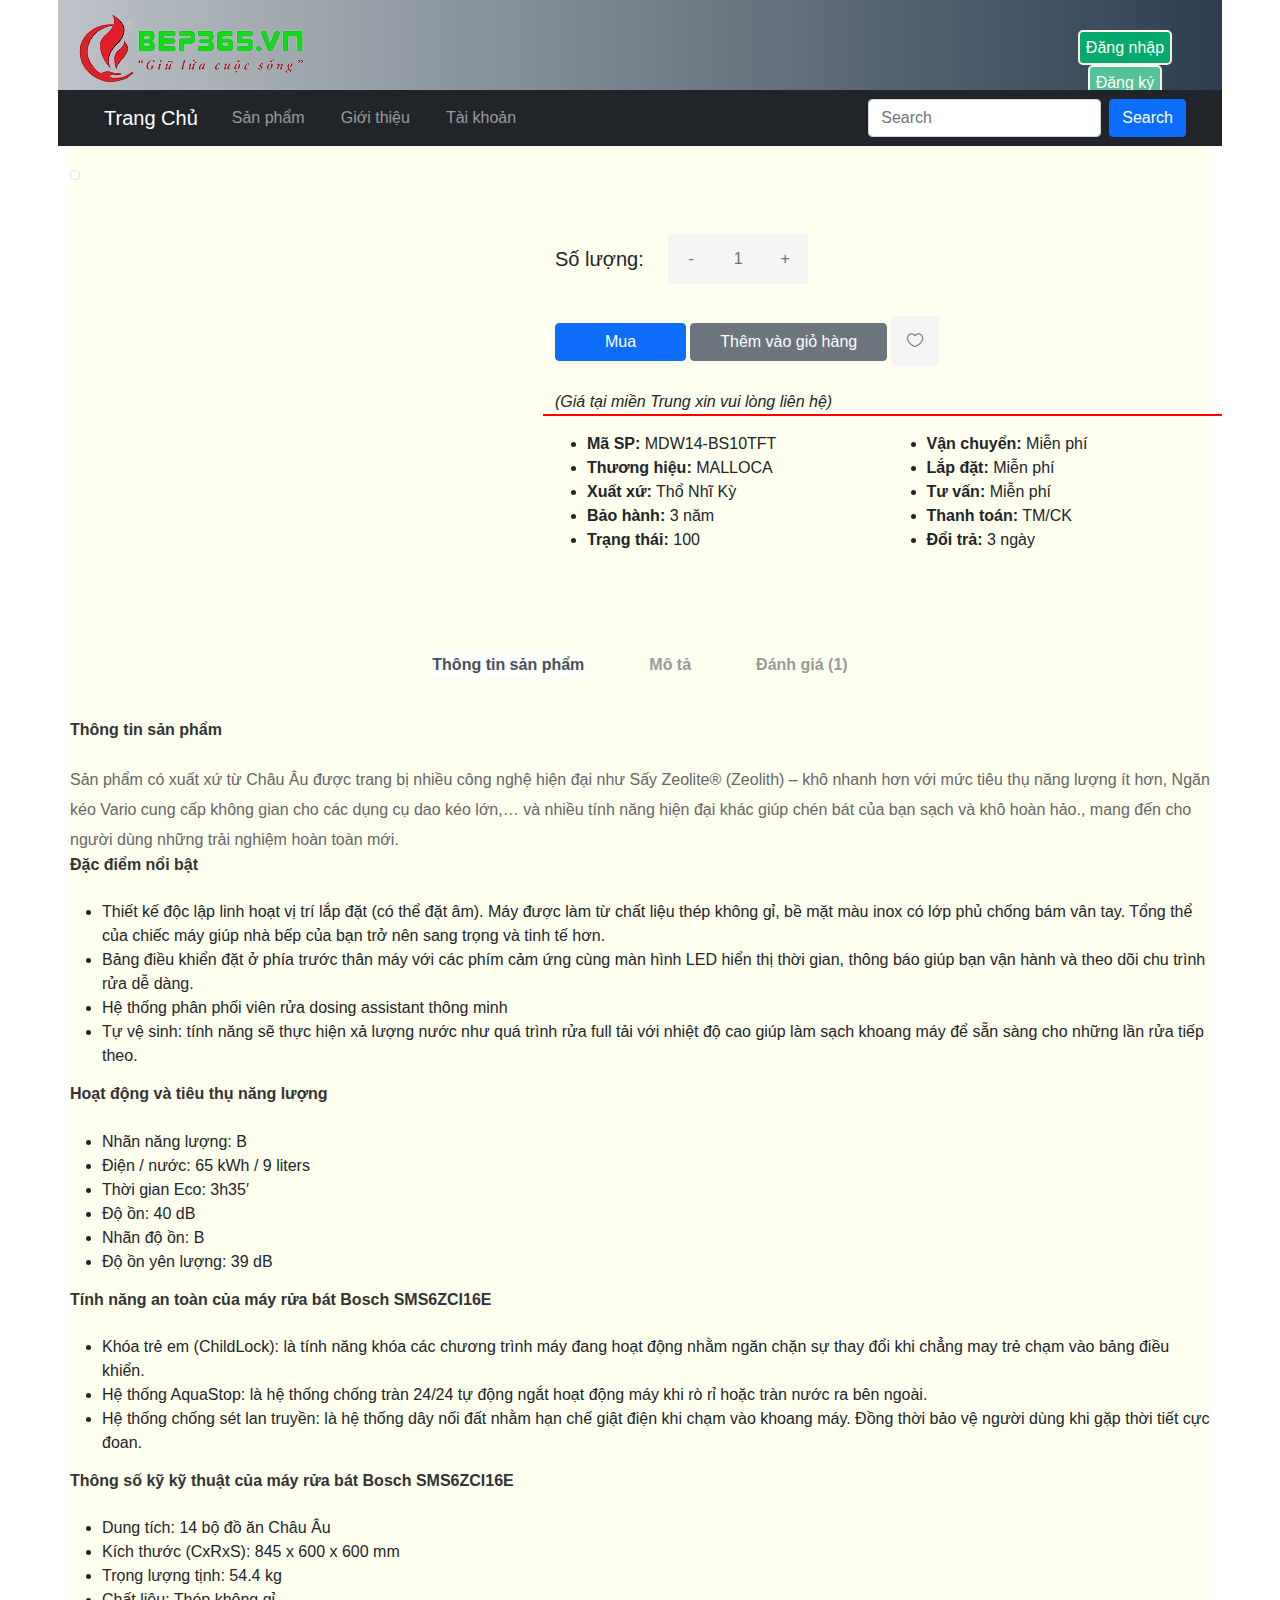
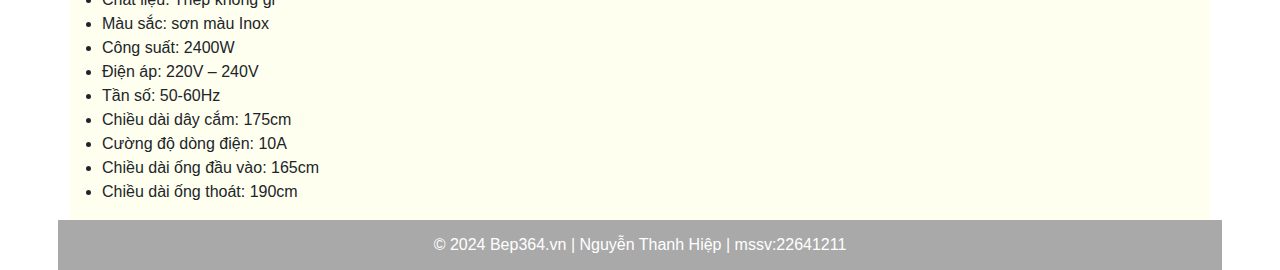
==== html/chitiet.html @ 70b757a5 "lần commit đầu" ====
<!DOCTYPE html>
<html lang="en">
<head>
    <meta charset="UTF-8">
    <meta name="viewport" content="width=device-width, initial-scale=1.0">
    <title>Chi Tiết Sản Phẩm</title>
    <link href="/bootstrap-5.0.2-dist/css/bootstrap.min.css" rel="stylesheet">
    <link rel="stylesheet" href="/css/taiKhoan.css">
    <link rel="stylesheet" href="/bootstrap/elegant-icons.css">
    <script src="/bootstrap/jquery-3.7.1.min.js"></script>
    <script src="/bootstrap/bootstrap.min copy.js"></script>
    <script src="/bootstrap-5.0.2-dist/js/bootstrap.bundle.js"></script>  
    <script src="/bootstrap/jquery.nice-select.min.js"></script>
    <link rel="stylesheet" href="/css/chitiet.css">
</head>
<body>
    <div class="container">
        <div class="row">
            <header>
                <div class="row">
                  <div class="col-10">
                    <img src="/img/Logo-removebg-preview.png" alt="">
                  </div>
                  <div class="col-2 btnLog">
                    <button class="nut1" onclick="document.getElementById('id01').style.display='block'">Đăng nhập</button>
                    <button class="nut2" onclick="document.getElementById('id02').style.display='block'" style="width:auto;">Đăng ký</button>
                    <p id="wellcome">*</p>
                  </div>
                </div>
              </header>
        </div>
        <div class="row">
            <nav class="navbar navbar-expand-sm navbar-dark bg-dark">
                <div class="container-fluid">
                  <a class="navbar-brand" href="/html/index.html">Trang Chủ</a>
                  <button class="navbar-toggler" type="button" data-bs-toggle="collapse" data-bs-target="#mynavbar">
                    <span class="navbar-toggler-icon"></span>
                  </button>
                  <div class="collapse navbar-collapse" id="mynavbar">
                    <ul class="navbar-nav me-auto">
                      <li class="nav-item">
                        <a class="nav-link" href="/html/sanpham.html">Sản phẩm</a>
                      </li>
                      <li class="nav-item">
                        <a class="nav-link" href="/html/gioithieu.html">Giới thiệu</a>
                      </li>
                      <li class="nav-item">
                        <a class="nav-link" href="/html/taiKhoan.html">Tài khoản</a>
                      </li>
                    </ul>
                    <form class="d-flex">
                      <input class="form-control me-2" type="text" placeholder="Search">
                      <button class="btn btn-primary" type="button">Search</button>
                    </form>
                  </div>
                </div>
              </nav>
        </div>
        <div class="row">
            <div class="col-5">
                <div id="productDetails">
                    <!-- Hiển thị thông tin sản phẩm từ Local Storage -->
                    <img src="" alt="" id="productImg" width="100%" height="auto" class="img-thumbnail mt-4">
                </div>
            </div>
            <div class="col-7">
                <div id="productDetails">
                    <!-- Hiển thị thông tin sản phẩm từ Local Storage -->
                    <br>
                    <h1 id="productName"></h1>
                    <br>
                    <h2 id="productPrice" class="gia"></h2>
                    <br>
                    <div class="row">
                        <div class="col-2">
                            <h5 style="line-height: 50px;">Số lượng:</h5>
                        </div>
                        <div class="col">
                            <div class="product__details__quantity">
                                <div class="quantity">
                                    <div class="pro-qty">
                                        <input type="text" value="1">
                                    </div>
                                </div>
                            </div>
                        </div>
                    </div>
                    <div class="row">
                        <div class="col-12">
                            <br>
                            <button type="button" class="btn btn-primary" style="width: 20%; height: auto;" >Mua</button>
                            <button type="button" class="btn btn-secondary" style="width: 30%; height: auto;">Thêm vào giỏ hàng</button>
                            <a href="#" class="heart-icon"><span class="icon_heart_alt"></span></a>
                        </div>
                    </div>
                </div>
                <div class="row mt-4">
                    <div class="brandnote" bis_skin_checked="1"><i>(Giá tại miền Trung xin vui lòng liên hệ)</i></div>
                    <div class="col mt-3">
                        <ul>
                            <li><strong>Mã SP:</strong> MDW14-BS10TFT</li>
                            <li><strong>Thương hiệu:</strong> MALLOCA</li>
                            <li><strong>Xuất xứ:</strong> Thổ Nhĩ Kỳ</li>
                            <li><strong>Bảo hành:</strong> 3 năm</li>
                            <li><strong>Trạng thái:</strong> 100</li>
                        </ul>
                    </div>
                    <div class="col mt-3">
                        <ul>
                            <li><strong>Vận chuyển:</strong> Miễn phí</li>
                            <li><strong>Lắp đặt:</strong> Miễn phí</li>
                            <li><strong>Tư vấn:</strong> Miễn phí</li>
                            <li><strong>Thanh toán:</strong> TM/CK</li>
                            <li><strong>Đổi trả:</strong> 3 ngày</li>
                        </ul>
                    </div>
                </div>
            </div>
        </div>
        <div class="row">
            <div class="col-lg-12">
                <div class="product__details__tab">
                    <ul class="nav nav-tabs" role="tablist">
                        <li class="nav-item">
                            <a class="nav-link active" data-toggle="tab" href="#tabs-1" role="tab"
                                aria-selected="true">Thông tin sản phẩm</a>
                        </li>
                        <li class="nav-item">
                            <a class="nav-link" data-toggle="tab" href="#tabs-2" role="tab"
                                aria-selected="false">Mô tả</a>
                        </li>
                        <li class="nav-item">
                            <a class="nav-link" data-toggle="tab" href="#tabs-3" role="tab"
                                aria-selected="false">Đánh giá <span>(1)</span></a>
                        </li>
                    </ul>
                    <div class="tab-content">
                        <div class="tab-pane active" id="tabs-1" role="tabpanel">
                            <div class="product__details__tab__desc">
                                <h6>Thông tin sản phẩm</h6>
                                <p> Sản phẩm có xuất xứ từ Châu Âu được trang bị nhiều công nghệ hiện đại như Sấy Zeolite® (Zeolith) 
                                    – khô nhanh hơn với mức tiêu thụ năng lượng ít hơn, Ngăn kéo Vario cung cấp không gian 
                                    cho các dụng cụ dao kéo lớn,… và nhiều tính năng hiện đại khác giúp chén bát của bạn sạch 
                                    và khô hoàn hảo., 
                                    mang đến cho người dùng những trải nghiệm hoàn toàn mới.
                                </p>
                                <h6>Đặc điểm nổi bật</h6>
                                <ul>
                                    <li>Thiết kế độc lập linh hoạt vị trí lắp đặt (có thể đặt âm). Máy được làm từ chất liệu thép không gỉ, bề mặt màu inox có lớp phủ chống bám vân tay. Tổng thể của chiếc máy giúp nhà bếp của bạn trở nên sang trọng và tinh tế hơn.</li>
                                    <li>Bảng điều khiển đặt ở phía trước thân máy với các phím cảm ứng cùng màn hình LED hiển thị thời gian, thông báo giúp bạn vận hành và theo dõi chu trình rửa dễ dàng.</li>
                                    <li>Hệ thống phân phối viên rửa dosing assistant thông minh</li>
                                    <li>Tự vệ sinh: tính năng sẽ thực hiện xả lượng nước như quá trình rửa full tải với nhiệt độ cao giúp làm sạch khoang máy để sẵn sàng cho những lần rửa tiếp theo.</li>
                                </ul>
                                <h6>Hoạt động và tiêu thụ năng lượng</h6>
                                <ul>
                                    <li>Nhãn năng lượng: B</li>
                                    <li>Điện / nước: 65 kWh / 9 liters</li>
                                    <li>Thời gian Eco: 3h35′</li>
                                    <li>Độ ồn: 40 dB</li>
                                    <li>Nhãn độ ồn: B</li>
                                    <li>Độ ồn yên lượng: 39 dB</li>
                                </ul>
                                <h6>Tính năng an toàn của máy rửa bát Bosch SMS6ZCI16E</h6>
                                <ul>
                                    <li>Khóa trẻ em (ChildLock): là tính năng khóa các chương trình máy đang hoạt động nhằm ngăn chặn sự thay đổi khi chẳng may trẻ chạm vào bảng điều khiển.</li>
                                    <li>Hệ thống AquaStop: là hệ thống chống tràn 24/24 tự động ngắt hoạt động máy khi rò rỉ hoặc tràn nước ra bên ngoài.</li>
                                    <li>Hệ thống chống sét lan truyền: là hệ thống dây nối đất nhằm hạn chế giật điện khi chạm vào khoang máy. Đồng thời bảo vệ người dùng khi gặp thời tiết cực đoan.</li>
                                </ul>
                                <h6>Thông số kỹ kỹ thuật của máy rửa bát Bosch SMS6ZCI16E</h6>
                                <ul>
                                    <li>Dung tích: 14 bộ đồ ăn Châu Âu</li>
                                    <li>Kích thước (CxRxS): 845 x 600 x 600 mm</li>
                                    <li>Trọng lượng tịnh: 54.4 kg</li>
                                    <li>Chất liệu: Thép không gỉ</li>
                                    <li>Màu sắc: sơn màu Inox</li>
                                    <li>Công suất: 2400W</li>
                                    <li>Điện áp: 220V – 240V</li>
                                    <li>Tần số: 50-60Hz</li>
                                    <li>Chiều dài dây cắm: 175cm</li>
                                    <li>Cường độ dòng điện: 10A</li>
                                    <li>Chiều dài ống đầu vào: 165cm</li>
                                    <li>Chiều dài ống thoát: 190cm</li>
                                </ul>
                            </div>
                        </div>
                        <div class="tab-pane" id="tabs-2" role="tabpanel">
                            <div class="product__details__tab__desc">
                                <h6>Mô tả</h6>
                                <h6>Hoạt động và tiêu thụ năng lượng</h6>
                                <ul>
                                    <li>Nhãn năng lượng: B</li>
                                    <li>Điện / nước: 65 kWh / 9 liters</li>
                                    <li>Thời gian Eco: 3h35′</li>
                                    <li>Độ ồn: 40 dB</li>
                                    <li>Nhãn độ ồn: B</li>
                                    <li>Độ ồn yên lượng: 39 dB</li>
                                </ul>
                                <h6>Tính năng an toàn của máy rửa bát Bosch SMS6ZCI16E</h6>
                                <ul>
                                    <li>Khóa trẻ em (ChildLock): là tính năng khóa các chương trình máy đang hoạt động nhằm ngăn chặn sự thay đổi khi chẳng may trẻ chạm vào bảng điều khiển.</li>
                                    <li>Hệ thống AquaStop: là hệ thống chống tràn 24/24 tự động ngắt hoạt động máy khi rò rỉ hoặc tràn nước ra bên ngoài.</li>
                                    <li>Hệ thống chống sét lan truyền: là hệ thống dây nối đất nhằm hạn chế giật điện khi chạm vào khoang máy. Đồng thời bảo vệ người dùng khi gặp thời tiết cực đoan.</li>
                                </ul>
                                <h6>Thông số kỹ kỹ thuật của máy rửa bát Bosch SMS6ZCI16E</h6>
                                <ul>
                                    <li>Dung tích: 14 bộ đồ ăn Châu Âu</li>
                                    <li>Kích thước (CxRxS): 845 x 600 x 600 mm</li>
                                    <li>Trọng lượng tịnh: 54.4 kg</li>
                                    <li>Chất liệu: Thép không gỉ</li>
                                    <li>Màu sắc: sơn màu Inox</li>
                                    <li>Công suất: 2400W</li>
                                    <li>Điện áp: 220V – 240V</li>
                                    <li>Tần số: 50-60Hz</li>
                                    <li>Chiều dài dây cắm: 175cm</li>
                                    <li>Cường độ dòng điện: 10A</li>
                                    <li>Chiều dài ống đầu vào: 165cm</li>
                                    <li>Chiều dài ống thoát: 190cm</li>
                                </ul>
                            </div>
                        </div>
                        <div class="tab-pane" id="tabs-3" role="tabpanel">
                            <div class="product__details__tab__desc" style="text-indent: 50px; width: 80%; margin: auto;">
                                <h6>Đánh giá</h6>
                                <p>
                                    Là đơn vị tiên phong trong lĩnh vực thiết bị nhà bếp, phòng tắm, nội thất, Bếp 365 luôn nỗ lực "giữ lửa cuộc sống", đưa những sản phẩm chất lượng cao đến với gia đình Việt.
                                </p>
                                <p>
                                    Bếp 365 thường xuyên lựa chọn, cập nhật, mang những tiện ích và công nghệ mới nhất, từ những thương hiệu chất lượng hàng đầu thế giới đến với khách hàng tại Việt Nam.
                                </p>
                                <p>
                                    Trải qua hơn 10 năm phấn đấu, Bếp 365 trân trọng cảm ơn quý khách hàng đã tin tưởng bình chọn là một trong những nhà bán lẻ hàng đầu, có dịch vụ chăm sóc khách hàng tốt nhất.
                                </p>
                            </div>
                        </div>
                    </div>
                </div>
            </div>
        </div>
        <div class="row">
            <div class="col-12 footer">
                <p>&copy; 2024 Bep364.vn |  Nguyễn Thanh Hiệp | mssv:22641211</p>
            </div>
        </div>
        </div>
        <div id="id01" class="modal1">
  
            <form class="modal-content animate" id="loginForm">
              <div class="imgcontainer">
                <span onclick="document.getElementById('id01').style.display='none'" class="close" title="Close Modal">&times;</span>
                <img src="/img/avatar.png" alt="Avatar" class="avatar">
              </div>
          
              <div class="container" id="moda-container">
                <label for="uname"><b>Tài khoản</b></label>
                <input type="text" placeholder="Nhập tài khoản" name="uname" required class="input">
          
                <label for="psw"><b>Mật khẩu</b></label>
                <input type="password" placeholder="Nhập mật khẩu" name="psw" required class="input">
                  
                <button class="nut" type="submit">Đăng nhập</button>
                <label>
                  <input type="checkbox" checked="checked" name="remember"> Nhớ mật khẩu
                </label>
              </div>
          
              <div class="container" style="background-color:#f1f1f1" id="moda-container">
                <button type="button" onclick="document.getElementById('id01').style.display='none'" class="cancelbtn">Thoát</button>
                <span class="psw">Quên <a href="#">Mật khẩu?</a></span>
              </div>
            </form>
          </div>
          
  
          <div id="id02" class="modal1">
            <form class="modal-content animate"id="registerForm">
              <div class="container" id="moda-container">
                <span onclick="document.getElementById('id02').style.display='none'" class="close1" title="Close Modal">&times;</span>
                <h1>Đăng ký</h1>
                <p>Vui lòng lòng điền đầy đủ thông tin để tạo tài khoản</p>
                <hr>
                <label for="usernameDK"><b>Tên tài khoản</b></label>
                <input class="input" type="text" placeholder="Nhập tên tài khoản" name="usernameDK" required>
          
                <label for="pswDK"><b>Mật khẩu</b></label>
                <input class="input" type="password" placeholder="Enter Password" name="pswDK" required>
          
                <label for="psw-repeat"><b>Nhập lại mật khẩu</b></label>
                <input class="input" type="password" placeholder="Repeat Password" name="psw-repeat" required>
                
                <label>
                  <input type="checkbox" checked="checked" name="remember" style="margin-bottom:15px"> Nhớ mật khẩu
                </label>
          
                <p>By creating an account you agree to our <a href="#" style="color:dodgerblue">Terms & Privacy</a>.</p>
          
                <div class="clearfix">
                  <button class="cancelbtn1" type="button" onclick="document.getElementById('id02').style.display='none'" class="cancelbtn">Hủy</button>
                  <button class="signupbtn" type="submit" class="signupbtn">Đăng ký</button>
                </div>
              </div>
            </form>
          </div>
            <!-- Cập nhật phần script của bạn -->
        <script src="/js/taiKhoanHome.js"></script>
    </div>
    <script src="/js/chitiet.js"></script>
    <script>
        // Lấy thông tin sản phẩm từ Local Storage
        const img = localStorage.getItem("productImg");
        const name = localStorage.getItem("productName");
        const gia = localStorage.getItem("productPrice");
        const detailsLink = localStorage.getItem("detailsLink");

        // Hiển thị thông tin sản phẩm
        document.getElementById("productImg").src = img;
        document.getElementById("productName").textContent = name;
        document.getElementById("productPrice").textContent = gia;
    </script>
</body>
</html>
---- css/taiKhoan.css ----
body {
    font-family: Arial, sans-serif;
    margin: 0;
    padding: 0;
  }
  
  .container{
    background-color: rgb(255, 255, 255);
  }
  
  header {
    background: linear-gradient(to right, #bdc3c7, #2c3e50); /* Gradient màu xám từ trái sang phải */
    color: #fff;
    padding: 10px 0;
    text-align: center;
    position: relative;
    height: 90px;
  }
  header img{
    position: absolute;
    left: 10px;
    top: 5px;
  }
  nav {
    background-color: #444;
    padding: 10px 0;
    text-align: center;
  }
  nav a {
    color: #fff;
    text-decoration: none;
    margin: 0 10px;
  }
  section {
    padding: 20px;
  }
  .footer {
    background-color: darkgray;
    color: #fff;
    text-align: center;
    padding: 10px 0;
    bottom: 0;
    width: 100%;
  }

 p{
    line-height: 30px;
    margin-bottom: 0%;
 }

 .input{
    width: 100%;
    padding: 12px 20px;
    margin: 8px 0;
    display: inline-block;
    border: 1px solid #ccc;
    box-sizing: border-box;
  }
  
  /* Set a style for all buttons */
  .nut {
    background-color: #04AA6D;
    color: white;
    padding: 14px 20px;
    margin: 8px 0;
    border: none;
    cursor: pointer;
    width: 100%;
  }

  .nut1 {
    height: 35px;
    background-color: #04AA6D;
    color: white;
    border: none;
    cursor: pointer;
    border-radius: 5px;
    border: 2px solid seashell;
  }
  .nut2 {
    height: 35px;
    background-color: #53c199;
    color: white;
    border: none;
    cursor: pointer;
    border-radius: 5px;
    border: 2px solid seashell;
  }

  .container{
    background-color: ivory;
    padding: 0px;
  }
  .btnLog{
    margin-top: 20px;
  }
  #wellcome{
    display: none; 
    line-height: 30px;
    text-align: right;
    font-size: 20px;
    color: wheat;
  }
  #moda-container{
    padding: 16px;
  }

  button:hover {
    opacity: 0.8;
  }
  .clearfix::after {
    content: "";
    clear: both;
    display: table;
  }

  /* Extra styles for the cancel button */
  .cancelbtn {
    width: auto;
    padding: 10px 18px;
    background-color: #f44336;
  }

  .cancelbtn1, .signupbtn{
    float: left;
    width: 50%;
  }

  .cancelbtn1{
    padding: 14px 20px;
    background-color: #f44336;
  }

  .signupbtn{
    padding: 14px 20px;
    background-color: #04AA6D;
  }
  
  /* Center the image and position the close button */
  .imgcontainer {
    text-align: center;
    margin: 24px 0 12px 0;
    position: relative;
  }
  
  img.avatar {
    width: 10%;
    border-radius: 50%;
  }
  
  span.psw {
    float: right;
    padding-top: 16px;
  }
  
  /* The Modal (background) */
  .modal1 {
    display: none; /* Hidden by default */
    position: fixed; /* Stay in place */
    z-index: 1; /* Sit on top */
    left: 0;
    top: 0;
    width: 100%; /* Full width */
    height: 100%; /* Full height */
    overflow: auto; /* Enable scroll if needed */
    background-color: rgb(0,0,0); /* Fallback color */
    background-color: rgba(0,0,0,0.4); /* Black w/ opacity */
    padding-top: 60px;
  }
  
  /* Modal Content/Box */
  .modal-content {
    background-color: #fefefe;
    margin: 5% auto 15% auto; /* 5% from the top, 15% from the bottom and centered */
    border: 1px solid #888;
    width: 80%; /* Could be more or less, depending on screen size */
  }
  
  /* The Close Button (x) */
  .close {
    position: absolute;
    right: 25px;
    top: 0;
    color: #000;
    font-size: 35px;
    font-weight: bold;
  }
  
  .close:hover,
  .close:focus {
    color: red;
    cursor: pointer;
  }
  
/* The Close Button (x) */
.close1 {
  position: absolute;
  right: 35px;
  top: 15px;
  font-size: 40px;
  font-weight: bold;
  color: #2a0b27;
}

.close1:hover,
.close1:focus {
  color: #f44336;
  cursor: pointer;
}

  /* Add Zoom Animation */
  .animate {
    -webkit-animation: animatezoom 0.6s;
    animation: animatezoom 0.6s
  }

  @-webkit-keyframes animatezoom {
    from {-webkit-transform: scale(0)} 
    to {-webkit-transform: scale(1)}
  }
    
  @keyframes animatezoom {
    from {transform: scale(0)} 
    to {transform: scale(1)}
  }
  
  /* Change styles for span and cancel button on extra small screens */
  @media screen and (max-width: 300px) {
    span.psw {
       display: block;
       float: none;
    }
    .cancelbtn {
       width: 100%;
    }
  }
---- bootstrap/elegant-icons.css ----
@font-face {
	font-family: 'ElegantIcons';
	src:url('../fonts/ElegantIcons.eot');
	src:url('../fonts/ElegantIcons.eot?#iefix') format('embedded-opentype'),
		url('../fonts/ElegantIcons.woff') format('woff'),
		url('../fonts/ElegantIcons.ttf') format('truetype'),
		url('../fonts/ElegantIcons.svg#ElegantIcons') format('svg');
	font-weight: normal;
	font-style: normal;
}

/* Use the following CSS code if you want to use data attributes for inserting your icons */
[data-icon]:before {
	font-family: 'ElegantIcons';
	content: attr(data-icon);
	speak: none;
	font-weight: normal;
	font-variant: normal;
	text-transform: none;
	line-height: 1;
	-webkit-font-smoothing: antialiased;
	-moz-osx-font-smoothing: grayscale;
}

/* Use the following CSS code if you want to have a class per icon */
/*
Instead of a list of all class selectors,
you can use the generic selector below, but it's slower:
[class*="your-class-prefix"] {
*/
.arrow_up, .arrow_down, .arrow_left, .arrow_right, .arrow_left-up, .arrow_right-up, .arrow_right-down, .arrow_left-down, .arrow-up-down, .arrow_up-down_alt, .arrow_left-right_alt, .arrow_left-right, .arrow_expand_alt2, .arrow_expand_alt, .arrow_condense, .arrow_expand, .arrow_move, .arrow_carrot-up, .arrow_carrot-down, .arrow_carrot-left, .arrow_carrot-right, .arrow_carrot-2up, .arrow_carrot-2down, .arrow_carrot-2left, .arrow_carrot-2right, .arrow_carrot-up_alt2, .arrow_carrot-down_alt2, .arrow_carrot-left_alt2, .arrow_carrot-right_alt2, .arrow_carrot-2up_alt2, .arrow_carrot-2down_alt2, .arrow_carrot-2left_alt2, .arrow_carrot-2right_alt2, .arrow_triangle-up, .arrow_triangle-down, .arrow_triangle-left, .arrow_triangle-right, .arrow_triangle-up_alt2, .arrow_triangle-down_alt2, .arrow_triangle-left_alt2, .arrow_triangle-right_alt2, .arrow_back, .icon_minus-06, .icon_plus, .icon_close, .icon_check, .icon_minus_alt2, .icon_plus_alt2, .icon_close_alt2, .icon_check_alt2, .icon_zoom-out_alt, .icon_zoom-in_alt, .icon_search, .icon_box-empty, .icon_box-selected, .icon_minus-box, .icon_plus-box, .icon_box-checked, .icon_circle-empty, .icon_circle-slelected, .icon_stop_alt2, .icon_stop, .icon_pause_alt2, .icon_pause, .icon_menu, .icon_menu-square_alt2, .icon_menu-circle_alt2, .icon_ul, .icon_ol, .icon_adjust-horiz, .icon_adjust-vert, .icon_document_alt, .icon_documents_alt, .icon_pencil, .icon_pencil-edit_alt, .icon_pencil-edit, .icon_folder-alt, .icon_folder-open_alt, .icon_folder-add_alt, .icon_info_alt, .icon_error-oct_alt, .icon_error-circle_alt, .icon_error-triangle_alt, .icon_question_alt2, .icon_question, .icon_comment_alt, .icon_chat_alt, .icon_vol-mute_alt, .icon_volume-low_alt, .icon_volume-high_alt, .icon_quotations, .icon_quotations_alt2, .icon_clock_alt, .icon_lock_alt, .icon_lock-open_alt, .icon_key_alt, .icon_cloud_alt, .icon_cloud-upload_alt, .icon_cloud-download_alt, .icon_image, .icon_images, .icon_lightbulb_alt, .icon_gift_alt, .icon_house_alt, .icon_genius, .icon_mobile, .icon_tablet, .icon_laptop, .icon_desktop, .icon_camera_alt, .icon_mail_alt, .icon_cone_alt, .icon_ribbon_alt, .icon_bag_alt, .icon_creditcard, .icon_cart_alt, .icon_paperclip, .icon_tag_alt, .icon_tags_alt, .icon_trash_alt, .icon_cursor_alt, .icon_mic_alt, .icon_compass_alt, .icon_pin_alt, .icon_pushpin_alt, .icon_map_alt, .icon_drawer_alt, .icon_toolbox_alt, .icon_book_alt, .icon_calendar, .icon_film, .icon_table, .icon_contacts_alt, .icon_headphones, .icon_lifesaver, .icon_piechart, .icon_refresh, .icon_link_alt, .icon_link, .icon_loading, .icon_blocked, .icon_archive_alt, .icon_heart_alt, .icon_star_alt, .icon_star-half_alt, .icon_star, .icon_star-half, .icon_tools, .icon_tool, .icon_cog, .icon_cogs, .arrow_up_alt, .arrow_down_alt, .arrow_left_alt, .arrow_right_alt, .arrow_left-up_alt, .arrow_right-up_alt, .arrow_right-down_alt, .arrow_left-down_alt, .arrow_condense_alt, .arrow_expand_alt3, .arrow_carrot_up_alt, .arrow_carrot-down_alt, .arrow_carrot-left_alt, .arrow_carrot-right_alt, .arrow_carrot-2up_alt, .arrow_carrot-2dwnn_alt, .arrow_carrot-2left_alt, .arrow_carrot-2right_alt, .arrow_triangle-up_alt, .arrow_triangle-down_alt, .arrow_triangle-left_alt, .arrow_triangle-right_alt, .icon_minus_alt, .icon_plus_alt, .icon_close_alt, .icon_check_alt, .icon_zoom-out, .icon_zoom-in, .icon_stop_alt, .icon_menu-square_alt, .icon_menu-circle_alt, .icon_document, .icon_documents, .icon_pencil_alt, .icon_folder, .icon_folder-open, .icon_folder-add, .icon_folder_upload, .icon_folder_download, .icon_info, .icon_error-circle, .icon_error-oct, .icon_error-triangle, .icon_question_alt, .icon_comment, .icon_chat, .icon_vol-mute, .icon_volume-low, .icon_volume-high, .icon_quotations_alt, .icon_clock, .icon_lock, .icon_lock-open, .icon_key, .icon_cloud, .icon_cloud-upload, .icon_cloud-download, .icon_lightbulb, .icon_gift, .icon_house, .icon_camera, .icon_mail, .icon_cone, .icon_ribbon, .icon_bag, .icon_cart, .icon_tag, .icon_tags, .icon_trash, .icon_cursor, .icon_mic, .icon_compass, .icon_pin, .icon_pushpin, .icon_map, .icon_drawer, .icon_toolbox, .icon_book, .icon_contacts, .icon_archive, .icon_heart, .icon_profile, .icon_group, .icon_grid-2x2, .icon_grid-3x3, .icon_music, .icon_pause_alt, .icon_phone, .icon_upload, .icon_download, .social_facebook, .social_twitter, .social_pinterest, .social_googleplus, .social_tumblr, .social_tumbleupon, .social_wordpress, .social_instagram, .social_dribbble, .social_vimeo, .social_linkedin, .social_rss, .social_deviantart, .social_share, .social_myspace, .social_skype, .social_youtube, .social_picassa, .social_googledrive, .social_flickr, .social_blogger, .social_spotify, .social_delicious, .social_facebook_circle, .social_twitter_circle, .social_pinterest_circle, .social_googleplus_circle, .social_tumblr_circle, .social_stumbleupon_circle, .social_wordpress_circle, .social_instagram_circle, .social_dribbble_circle, .social_vimeo_circle, .social_linkedin_circle, .social_rss_circle, .social_deviantart_circle, .social_share_circle, .social_myspace_circle, .social_skype_circle, .social_youtube_circle, .social_picassa_circle, .social_googledrive_alt2, .social_flickr_circle, .social_blogger_circle, .social_spotify_circle, .social_delicious_circle, .social_facebook_square, .social_twitter_square, .social_pinterest_square, .social_googleplus_square, .social_tumblr_square, .social_stumbleupon_square, .social_wordpress_square, .social_instagram_square, .social_dribbble_square, .social_vimeo_square, .social_linkedin_square, .social_rss_square, .social_deviantart_square, .social_share_square, .social_myspace_square, .social_skype_square, .social_youtube_square, .social_picassa_square, .social_googledrive_square, .social_flickr_square, .social_blogger_square, .social_spotify_square, .social_delicious_square, .icon_printer, .icon_calulator, .icon_building, .icon_floppy, .icon_drive, .icon_search-2, .icon_id, .icon_id-2, .icon_puzzle, .icon_like, .icon_dislike, .icon_mug, .icon_currency, .icon_wallet, .icon_pens, .icon_easel, .icon_flowchart, .icon_datareport, .icon_briefcase, .icon_shield, .icon_percent, .icon_globe, .icon_globe-2, .icon_target, .icon_hourglass, .icon_balance, .icon_rook, .icon_printer-alt, .icon_calculator_alt, .icon_building_alt, .icon_floppy_alt, .icon_drive_alt, .icon_search_alt, .icon_id_alt, .icon_id-2_alt, .icon_puzzle_alt, .icon_like_alt, .icon_dislike_alt, .icon_mug_alt, .icon_currency_alt, .icon_wallet_alt, .icon_pens_alt, .icon_easel_alt, .icon_flowchart_alt, .icon_datareport_alt, .icon_briefcase_alt, .icon_shield_alt, .icon_percent_alt, .icon_globe_alt, .icon_clipboard {
	font-family: 'ElegantIcons';
	speak: none;
	font-style: normal;
	font-weight: normal;
	font-variant: normal;
	text-transform: none;
	line-height: 1;
	-webkit-font-smoothing: antialiased;
}
.arrow_up:before {
	content: "\21";
}
.arrow_down:before {
	content: "\22";
}
.arrow_left:before {
	content: "\23";
}
.arrow_right:before {
	content: "\24";
}
.arrow_left-up:before {
	content: "\25";
}
.arrow_right-up:before {
	content: "\26";
}
.arrow_right-down:before {
	content: "\27";
}
.arrow_left-down:before {
	content: "\28";
}
.arrow-up-down:before {
	content: "\29";
}
.arrow_up-down_alt:before {
	content: "\2a";
}
.arrow_left-right_alt:before {
	content: "\2b";
}
.arrow_left-right:before {
	content: "\2c";
}
.arrow_expand_alt2:before {
	content: "\2d";
}
.arrow_expand_alt:before {
	content: "\2e";
}
.arrow_condense:before {
	content: "\2f";
}
.arrow_expand:before {
	content: "\30";
}
.arrow_move:before {
	content: "\31";
}
.arrow_carrot-up:before {
	content: "\32";
}
.arrow_carrot-down:before {
	content: "\33";
}
.arrow_carrot-left:before {
	content: "\34";
}
.arrow_carrot-right:before {
	content: "\35";
}
.arrow_carrot-2up:before {
	content: "\36";
}
.arrow_carrot-2down:before {
	content: "\37";
}
.arrow_carrot-2left:before {
	content: "\38";
}
.arrow_carrot-2right:before {
	content: "\39";
}
.arrow_carrot-up_alt2:before {
	content: "\3a";
}
.arrow_carrot-down_alt2:before {
	content: "\3b";
}
.arrow_carrot-left_alt2:before {
	content: "\3c";
}
.arrow_carrot-right_alt2:before {
	content: "\3d";
}
.arrow_carrot-2up_alt2:before {
	content: "\3e";
}
.arrow_carrot-2down_alt2:before {
	content: "\3f";
}
.arrow_carrot-2left_alt2:before {
	content: "\40";
}
.arrow_carrot-2right_alt2:before {
	content: "\41";
}
.arrow_triangle-up:before {
	content: "\42";
}
.arrow_triangle-down:before {
	content: "\43";
}
.arrow_triangle-left:before {
	content: "\44";
}
.arrow_triangle-right:before {
	content: "\45";
}
.arrow_triangle-up_alt2:before {
	content: "\46";
}
.arrow_triangle-down_alt2:before {
	content: "\47";
}
.arrow_triangle-left_alt2:before {
	content: "\48";
}
.arrow_triangle-right_alt2:before {
	content: "\49";
}
.arrow_back:before {
	content: "\4a";
}
.icon_minus-06:before {
	content: "\4b";
}
.icon_plus:before {
	content: "\4c";
}
.icon_close:before {
	content: "\4d";
}
.icon_check:before {
	content: "\4e";
}
.icon_minus_alt2:before {
	content: "\4f";
}
.icon_plus_alt2:before {
	content: "\50";
}
.icon_close_alt2:before {
	content: "\51";
}
.icon_check_alt2:before {
	content: "\52";
}
.icon_zoom-out_alt:before {
	content: "\53";
}
.icon_zoom-in_alt:before {
	content: "\54";
}
.icon_search:before {
	content: "\55";
}
.icon_box-empty:before {
	content: "\56";
}
.icon_box-selected:before {
	content: "\57";
}
.icon_minus-box:before {
	content: "\58";
}
.icon_plus-box:before {
	content: "\59";
}
.icon_box-checked:before {
	content: "\5a";
}
.icon_circle-empty:before {
	content: "\5b";
}
.icon_circle-slelected:before {
	content: "\5c";
}
.icon_stop_alt2:before {
	content: "\5d";
}
.icon_stop:before {
	content: "\5e";
}
.icon_pause_alt2:before {
	content: "\5f";
}
.icon_pause:before {
	content: "\60";
}
.icon_menu:before {
	content: "\61";
}
.icon_menu-square_alt2:before {
	content: "\62";
}
.icon_menu-circle_alt2:before {
	content: "\63";
}
.icon_ul:before {
	content: "\64";
}
.icon_ol:before {
	content: "\65";
}
.icon_adjust-horiz:before {
	content: "\66";
}
.icon_adjust-vert:before {
	content: "\67";
}
.icon_document_alt:before {
	content: "\68";
}
.icon_documents_alt:before {
	content: "\69";
}
.icon_pencil:before {
	content: "\6a";
}
.icon_pencil-edit_alt:before {
	content: "\6b";
}
.icon_pencil-edit:before {
	content: "\6c";
}
.icon_folder-alt:before {
	content: "\6d";
}
.icon_folder-open_alt:before {
	content: "\6e";
}
.icon_folder-add_alt:before {
	content: "\6f";
}
.icon_info_alt:before {
	content: "\70";
}
.icon_error-oct_alt:before {
	content: "\71";
}
.icon_error-circle_alt:before {
	content: "\72";
}
.icon_error-triangle_alt:before {
	content: "\73";
}
.icon_question_alt2:before {
	content: "\74";
}
.icon_question:before {
	content: "\75";
}
.icon_comment_alt:before {
	content: "\76";
}
.icon_chat_alt:before {
	content: "\77";
}
.icon_vol-mute_alt:before {
	content: "\78";
}
.icon_volume-low_alt:before {
	content: "\79";
}
.icon_volume-high_alt:before {
	content: "\7a";
}
.icon_quotations:before {
	content: "\7b";
}
.icon_quotations_alt2:before {
	content: "\7c";
}
.icon_clock_alt:before {
	content: "\7d";
}
.icon_lock_alt:before {
	content: "\7e";
}
.icon_lock-open_alt:before {
	content: "\e000";
}
.icon_key_alt:before {
	content: "\e001";
}
.icon_cloud_alt:before {
	content: "\e002";
}
.icon_cloud-upload_alt:before {
	content: "\e003";
}
.icon_cloud-download_alt:before {
	content: "\e004";
}
.icon_image:before {
	content: "\e005";
}
.icon_images:before {
	content: "\e006";
}
.icon_lightbulb_alt:before {
	content: "\e007";
}
.icon_gift_alt:before {
	content: "\e008";
}
.icon_house_alt:before {
	content: "\e009";
}
.icon_genius:before {
	content: "\e00a";
}
.icon_mobile:before {
	content: "\e00b";
}
.icon_tablet:before {
	content: "\e00c";
}
.icon_laptop:before {
	content: "\e00d";
}
.icon_desktop:before {
	content: "\e00e";
}
.icon_camera_alt:before {
	content: "\e00f";
}
.icon_mail_alt:before {
	content: "\e010";
}
.icon_cone_alt:before {
	content: "\e011";
}
.icon_ribbon_alt:before {
	content: "\e012";
}
.icon_bag_alt:before {
	content: "\e013";
}
.icon_creditcard:before {
	content: "\e014";
}
.icon_cart_alt:before {
	content: "\e015";
}
.icon_paperclip:before {
	content: "\e016";
}
.icon_tag_alt:before {
	content: "\e017";
}
.icon_tags_alt:before {
	content: "\e018";
}
.icon_trash_alt:before {
	content: "\e019";
}
.icon_cursor_alt:before {
	content: "\e01a";
}
.icon_mic_alt:before {
	content: "\e01b";
}
.icon_compass_alt:before {
	content: "\e01c";
}
.icon_pin_alt:before {
	content: "\e01d";
}
.icon_pushpin_alt:before {
	content: "\e01e";
}
.icon_map_alt:before {
	content: "\e01f";
}
.icon_drawer_alt:before {
	content: "\e020";
}
.icon_toolbox_alt:before {
	content: "\e021";
}
.icon_book_alt:before {
	content: "\e022";
}
.icon_calendar:before {
	content: "\e023";
}
.icon_film:before {
	content: "\e024";
}
.icon_table:before {
	content: "\e025";
}
.icon_contacts_alt:before {
	content: "\e026";
}
.icon_headphones:before {
	content: "\e027";
}
.icon_lifesaver:before {
	content: "\e028";
}
.icon_piechart:before {
	content: "\e029";
}
.icon_refresh:before {
	content: "\e02a";
}
.icon_link_alt:before {
	content: "\e02b";
}
.icon_link:before {
	content: "\e02c";
}
.icon_loading:before {
	content: "\e02d";
}
.icon_blocked:before {
	content: "\e02e";
}
.icon_archive_alt:before {
	content: "\e02f";
}
.icon_heart_alt:before {
	content: "\e030";
}
.icon_star_alt:before {
	content: "\e031";
}
.icon_star-half_alt:before {
	content: "\e032";
}
.icon_star:before {
	content: "\e033";
}
.icon_star-half:before {
	content: "\e034";
}
.icon_tools:before {
	content: "\e035";
}
.icon_tool:before {
	content: "\e036";
}
.icon_cog:before {
	content: "\e037";
}
.icon_cogs:before {
	content: "\e038";
}
.arrow_up_alt:before {
	content: "\e039";
}
.arrow_down_alt:before {
	content: "\e03a";
}
.arrow_left_alt:before {
	content: "\e03b";
}
.arrow_right_alt:before {
	content: "\e03c";
}
.arrow_left-up_alt:before {
	content: "\e03d";
}
.arrow_right-up_alt:before {
	content: "\e03e";
}
.arrow_right-down_alt:before {
	content: "\e03f";
}
.arrow_left-down_alt:before {
	content: "\e040";
}
.arrow_condense_alt:before {
	content: "\e041";
}
.arrow_expand_alt3:before {
	content: "\e042";
}
.arrow_carrot_up_alt:before {
	content: "\e043";
}
.arrow_carrot-down_alt:before {
	content: "\e044";
}
.arrow_carrot-left_alt:before {
	content: "\e045";
}
.arrow_carrot-right_alt:before {
	content: "\e046";
}
.arrow_carrot-2up_alt:before {
	content: "\e047";
}
.arrow_carrot-2dwnn_alt:before {
	content: "\e048";
}
.arrow_carrot-2left_alt:before {
	content: "\e049";
}
.arrow_carrot-2right_alt:before {
	content: "\e04a";
}
.arrow_triangle-up_alt:before {
	content: "\e04b";
}
.arrow_triangle-down_alt:before {
	content: "\e04c";
}
.arrow_triangle-left_alt:before {
	content: "\e04d";
}
.arrow_triangle-right_alt:before {
	content: "\e04e";
}
.icon_minus_alt:before {
	content: "\e04f";
}
.icon_plus_alt:before {
	content: "\e050";
}
.icon_close_alt:before {
	content: "\e051";
}
.icon_check_alt:before {
	content: "\e052";
}
.icon_zoom-out:before {
	content: "\e053";
}
.icon_zoom-in:before {
	content: "\e054";
}
.icon_stop_alt:before {
	content: "\e055";
}
.icon_menu-square_alt:before {
	content: "\e056";
}
.icon_menu-circle_alt:before {
	content: "\e057";
}
.icon_document:before {
	content: "\e058";
}
.icon_documents:before {
	content: "\e059";
}
.icon_pencil_alt:before {
	content: "\e05a";
}
.icon_folder:before {
	content: "\e05b";
}
.icon_folder-open:before {
	content: "\e05c";
}
.icon_folder-add:before {
	content: "\e05d";
}
.icon_folder_upload:before {
	content: "\e05e";
}
.icon_folder_download:before {
	content: "\e05f";
}
.icon_info:before {
	content: "\e060";
}
.icon_error-circle:before {
	content: "\e061";
}
.icon_error-oct:before {
	content: "\e062";
}
.icon_error-triangle:before {
	content: "\e063";
}
.icon_question_alt:before {
	content: "\e064";
}
.icon_comment:before {
	content: "\e065";
}
.icon_chat:before {
	content: "\e066";
}
.icon_vol-mute:before {
	content: "\e067";
}
.icon_volume-low:before {
	content: "\e068";
}
.icon_volume-high:before {
	content: "\e069";
}
.icon_quotations_alt:before {
	content: "\e06a";
}
.icon_clock:before {
	content: "\e06b";
}
.icon_lock:before {
	content: "\e06c";
}
.icon_lock-open:before {
	content: "\e06d";
}
.icon_key:before {
	content: "\e06e";
}
.icon_cloud:before {
	content: "\e06f";
}
.icon_cloud-upload:before {
	content: "\e070";
}
.icon_cloud-download:before {
	content: "\e071";
}
.icon_lightbulb:before {
	content: "\e072";
}
.icon_gift:before {
	content: "\e073";
}
.icon_house:before {
	content: "\e074";
}
.icon_camera:before {
	content: "\e075";
}
.icon_mail:before {
	content: "\e076";
}
.icon_cone:before {
	content: "\e077";
}
.icon_ribbon:before {
	content: "\e078";
}
.icon_bag:before {
	content: "\e079";
}
.icon_cart:before {
	content: "\e07a";
}
.icon_tag:before {
	content: "\e07b";
}
.icon_tags:before {
	content: "\e07c";
}
.icon_trash:before {
	content: "\e07d";
}
.icon_cursor:before {
	content: "\e07e";
}
.icon_mic:before {
	content: "\e07f";
}
.icon_compass:before {
	content: "\e080";
}
.icon_pin:before {
	content: "\e081";
}
.icon_pushpin:before {
	content: "\e082";
}
.icon_map:before {
	content: "\e083";
}
.icon_drawer:before {
	content: "\e084";
}
.icon_toolbox:before {
	content: "\e085";
}
.icon_book:before {
	content: "\e086";
}
.icon_contacts:before {
	content: "\e087";
}
.icon_archive:before {
	content: "\e088";
}
.icon_heart:before {
	content: "\e089";
}
.icon_profile:before {
	content: "\e08a";
}
.icon_group:before {
	content: "\e08b";
}
.icon_grid-2x2:before {
	content: "\e08c";
}
.icon_grid-3x3:before {
	content: "\e08d";
}
.icon_music:before {
	content: "\e08e";
}
.icon_pause_alt:before {
	content: "\e08f";
}
.icon_phone:before {
	content: "\e090";
}
.icon_upload:before {
	content: "\e091";
}
.icon_download:before {
	content: "\e092";
}
.social_facebook:before {
	content: "\e093";
}
.social_twitter:before {
	content: "\e094";
}
.social_pinterest:before {
	content: "\e095";
}
.social_googleplus:before {
	content: "\e096";
}
.social_tumblr:before {
	content: "\e097";
}
.social_tumbleupon:before {
	content: "\e098";
}
.social_wordpress:before {
	content: "\e099";
}
.social_instagram:before {
	content: "\e09a";
}
.social_dribbble:before {
	content: "\e09b";
}
.social_vimeo:before {
	content: "\e09c";
}
.social_linkedin:before {
	content: "\e09d";
}
.social_rss:before {
	content: "\e09e";
}
.social_deviantart:before {
	content: "\e09f";
}
.social_share:before {
	content: "\e0a0";
}
.social_myspace:before {
	content: "\e0a1";
}
.social_skype:before {
	content: "\e0a2";
}
.social_youtube:before {
	content: "\e0a3";
}
.social_picassa:before {
	content: "\e0a4";
}
.social_googledrive:before {
	content: "\e0a5";
}
.social_flickr:before {
	content: "\e0a6";
}
.social_blogger:before {
	content: "\e0a7";
}
.social_spotify:before {
	content: "\e0a8";
}
.social_delicious:before {
	content: "\e0a9";
}
.social_facebook_circle:before {
	content: "\e0aa";
}
.social_twitter_circle:before {
	content: "\e0ab";
}
.social_pinterest_circle:before {
	content: "\e0ac";
}
.social_googleplus_circle:before {
	content: "\e0ad";
}
.social_tumblr_circle:before {
	content: "\e0ae";
}
.social_stumbleupon_circle:before {
	content: "\e0af";
}
.social_wordpress_circle:before {
	content: "\e0b0";
}
.social_instagram_circle:before {
	content: "\e0b1";
}
.social_dribbble_circle:before {
	content: "\e0b2";
}
.social_vimeo_circle:before {
	content: "\e0b3";
}
.social_linkedin_circle:before {
	content: "\e0b4";
}
.social_rss_circle:before {
	content: "\e0b5";
}
.social_deviantart_circle:before {
	content: "\e0b6";
}
.social_share_circle:before {
	content: "\e0b7";
}
.social_myspace_circle:before {
	content: "\e0b8";
}
.social_skype_circle:before {
	content: "\e0b9";
}
.social_youtube_circle:before {
	content: "\e0ba";
}
.social_picassa_circle:before {
	content: "\e0bb";
}
.social_googledrive_alt2:before {
	content: "\e0bc";
}
.social_flickr_circle:before {
	content: "\e0bd";
}
.social_blogger_circle:before {
	content: "\e0be";
}
.social_spotify_circle:before {
	content: "\e0bf";
}
.social_delicious_circle:before {
	content: "\e0c0";
}
.social_facebook_square:before {
	content: "\e0c1";
}
.social_twitter_square:before {
	content: "\e0c2";
}
.social_pinterest_square:before {
	content: "\e0c3";
}
.social_googleplus_square:before {
	content: "\e0c4";
}
.social_tumblr_square:before {
	content: "\e0c5";
}
.social_stumbleupon_square:before {
	content: "\e0c6";
}
.social_wordpress_square:before {
	content: "\e0c7";
}
.social_instagram_square:before {
	content: "\e0c8";
}
.social_dribbble_square:before {
	content: "\e0c9";
}
.social_vimeo_square:before {
	content: "\e0ca";
}
.social_linkedin_square:before {
	content: "\e0cb";
}
.social_rss_square:before {
	content: "\e0cc";
}
.social_deviantart_square:before {
	content: "\e0cd";
}
.social_share_square:before {
	content: "\e0ce";
}
.social_myspace_square:before {
	content: "\e0cf";
}
.social_skype_square:before {
	content: "\e0d0";
}
.social_youtube_square:before {
	content: "\e0d1";
}
.social_picassa_square:before {
	content: "\e0d2";
}
.social_googledrive_square:before {
	content: "\e0d3";
}
.social_flickr_square:before {
	content: "\e0d4";
}
.social_blogger_square:before {
	content: "\e0d5";
}
.social_spotify_square:before {
	content: "\e0d6";
}
.social_delicious_square:before {
	content: "\e0d7";
}
.icon_printer:before {
	content: "\e103";
}
.icon_calulator:before {
	content: "\e0ee";
}
.icon_building:before {
	content: "\e0ef";
}
.icon_floppy:before {
	content: "\e0e8";
}
.icon_drive:before {
	content: "\e0ea";
}
.icon_search-2:before {
	content: "\e101";
}
.icon_id:before {
	content: "\e107";
}
.icon_id-2:before {
	content: "\e108";
}
.icon_puzzle:before {
	content: "\e102";
}
.icon_like:before {
	content: "\e106";
}
.icon_dislike:before {
	content: "\e0eb";
}
.icon_mug:before {
	content: "\e105";
}
.icon_currency:before {
	content: "\e0ed";
}
.icon_wallet:before {
	content: "\e100";
}
.icon_pens:before {
	content: "\e104";
}
.icon_easel:before {
	content: "\e0e9";
}
.icon_flowchart:before {
	content: "\e109";
}
.icon_datareport:before {
	content: "\e0ec";
}
.icon_briefcase:before {
	content: "\e0fe";
}
.icon_shield:before {
	content: "\e0f6";
}
.icon_percent:before {
	content: "\e0fb";
}
.icon_globe:before {
	content: "\e0e2";
}
.icon_globe-2:before {
	content: "\e0e3";
}
.icon_target:before {
	content: "\e0f5";
}
.icon_hourglass:before {
	content: "\e0e1";
}
.icon_balance:before {
	content: "\e0ff";
}
.icon_rook:before {
	content: "\e0f8";
}
.icon_printer-alt:before {
	content: "\e0fa";
}
.icon_calculator_alt:before {
	content: "\e0e7";
}
.icon_building_alt:before {
	content: "\e0fd";
}
.icon_floppy_alt:before {
	content: "\e0e4";
}
.icon_drive_alt:before {
	content: "\e0e5";
}
.icon_search_alt:before {
	content: "\e0f7";
}
.icon_id_alt:before {
	content: "\e0e0";
}
.icon_id-2_alt:before {
	content: "\e0fc";
}
.icon_puzzle_alt:before {
	content: "\e0f9";
}
.icon_like_alt:before {
	content: "\e0dd";
}
.icon_dislike_alt:before {
	content: "\e0f1";
}
.icon_mug_alt:before {
	content: "\e0dc";
}
.icon_currency_alt:before {
	content: "\e0f3";
}
.icon_wallet_alt:before {
	content: "\e0d8";
}
.icon_pens_alt:before {
	content: "\e0db";
}
.icon_easel_alt:before {
	content: "\e0f0";
}
.icon_flowchart_alt:before {
	content: "\e0df";
}
.icon_datareport_alt:before {
	content: "\e0f2";
}
.icon_briefcase_alt:before {
	content: "\e0f4";
}
.icon_shield_alt:before {
	content: "\e0d9";
}
.icon_percent_alt:before {
	content: "\e0da";
}
.icon_globe_alt:before {
	content: "\e0de";
}
.icon_clipboard:before {
	content: "\e0e6";
}


	.glyph {
		float: left;
		text-align: center;
		padding: .75em;
		margin: .4em 1.5em .75em 0;
		width: 6em;
text-shadow: none;
	}
        .glyph_big {
        font-size: 128px;
        color: #59c5dc;
        float: left;
        margin-right: 20px;
        }

        .glyph div { padding-bottom: 10px;}

	.glyph input {
		font-family: consolas, monospace;
		font-size: 12px;
		width: 100%;
		text-align: center;
		border: 0;
		box-shadow: 0 0 0 1px #ccc;
		padding: .2em;
                -moz-border-radius: 5px;
                -webkit-border-radius: 5px;
	}
	.centered {
		margin-left: auto;
		margin-right: auto;
	}
	.glyph .fs1 {
		font-size: 2em;
	}
---- css/chitiet.css ----
body {
    font-family: Arial, sans-serif;
    margin: 0;
    padding: 0;
  }
  
  .container{
    background-color: rgb(255, 255, 255);
  }
  
  header {
    background: linear-gradient(to right, #bdc3c7, #2c3e50); /* Gradient màu xám từ trái sang phải */
    color: #fff;
    padding: 10px 0;
    text-align: center;
    position: relative;
    height: 90px;
  }
  header img{
    position: absolute;
    left: 10px;
    top: 5px;
  }
  nav {
    background-color: #444;
    padding: 10px 0;
    text-align: center;
  }
  nav a {
    color: #fff;
    text-decoration: none;
    margin: 0 10px;
  }
  section {
    padding: 20px;
  }
  .footer {
    background-color: darkgray;
    color: #fff;
    text-align: center;
    padding: 10px 0;
    bottom: 0;
    width: 100%;
  }

  .gia{
    color: red;
    font-weight: bold;
  }
  .product__details__quantity {
	display: inline-block;
	margin-right: 6px;
}

.pro-qty {
	width: 140px;
	height: 50px;
	display: inline-block;
	position: relative;
	text-align: center;
	background: #f5f5f5;
	margin-bottom: 5px;
}

.pro-qty input {
	height: 100%;
	width: 100%;
	font-size: 16px;
	color: #6f6f6f;
	width: 50px;
	border: none;
	background: #f5f5f5;
	text-align: center;
}

.pro-qty .qtybtn {
	width: 35px;
	font-size: 16px;
	color: #6f6f6f;
	cursor: pointer;
	display: inline-block;
}

.product__details__tab .nav-tabs:before {
    width: 265px;
}
.product__details__tab .nav-tabs:after {
    width: 265px;
}
.product__details__tab .nav-tabs:before {
    width: 150px;
}
.product__details__tab .nav-tabs:after {
    width: 150px;
}

.product__details__tab .nav-tabs:before {
    display: none;
}
.product__details__tab .nav-tabs:after {
    display: none;
}

.product__details__tab {
	padding-top: 85px;
}

.product__details__tab .nav-tabs {
	border-bottom: none;
	justify-content: center;
	position: relative;
}

.product__details__tab .nav-tabs:before {
	position: absolute;
	left: 0;
	top: 12px;
	height: 1px;
	width: 370px;
	background: #ebebeb;
	content: "";
}

.product__details__tab .nav-tabs:after {
	position: absolute;
	right: 0;
	top: 12px;
	height: 1px;
	width: 370px;
	background: #ebebeb;
	content: "";
}

.product__details__tab .nav-tabs li {
	margin-bottom: 0;
	margin-right: 65px;
}

.product__details__tab .nav-tabs li:last-child {
	margin-right: 0;
}

.product__details__tab .nav-tabs li a {
	font-size: 16px;
	color: #999999;
	font-weight: 700;
	border: none;
	border-top-left-radius: 0;
	border-top-right-radius: 0;
	padding: 0;
}

.product__details__tab .product__details__tab__desc {
	padding-top: 44px;
}

.product__details__tab .product__details__tab__desc h6 {
	font-weight: 700;
	color: #333333;
	margin-bottom: 26px;
}

.product__details__tab .product__details__tab__desc p {
	color: #666666;
}

.heart-icon {
	display: inline-block;
	font-size: 16px;
	color: #6f6f6f;
	padding: 13px 16px 13px;
	background: #f5f5f5;
    border-radius: 5px;
    text-decoration: none;
}

.brandnote{
    border-bottom: 2px solid red;
}

.product__details__tab .nav-tabs {
	border-bottom: none;
	justify-content: center;
	position: relative;
}

.product__details__tab .nav-tabs:before {
	position: absolute;
	left: 0;
	top: 12px;
	height: 1px;
	width: 370px;
	background: #ebebeb;
	content: "";
}

.container{
	background-color: ivory;
	padding: 0px;
  }
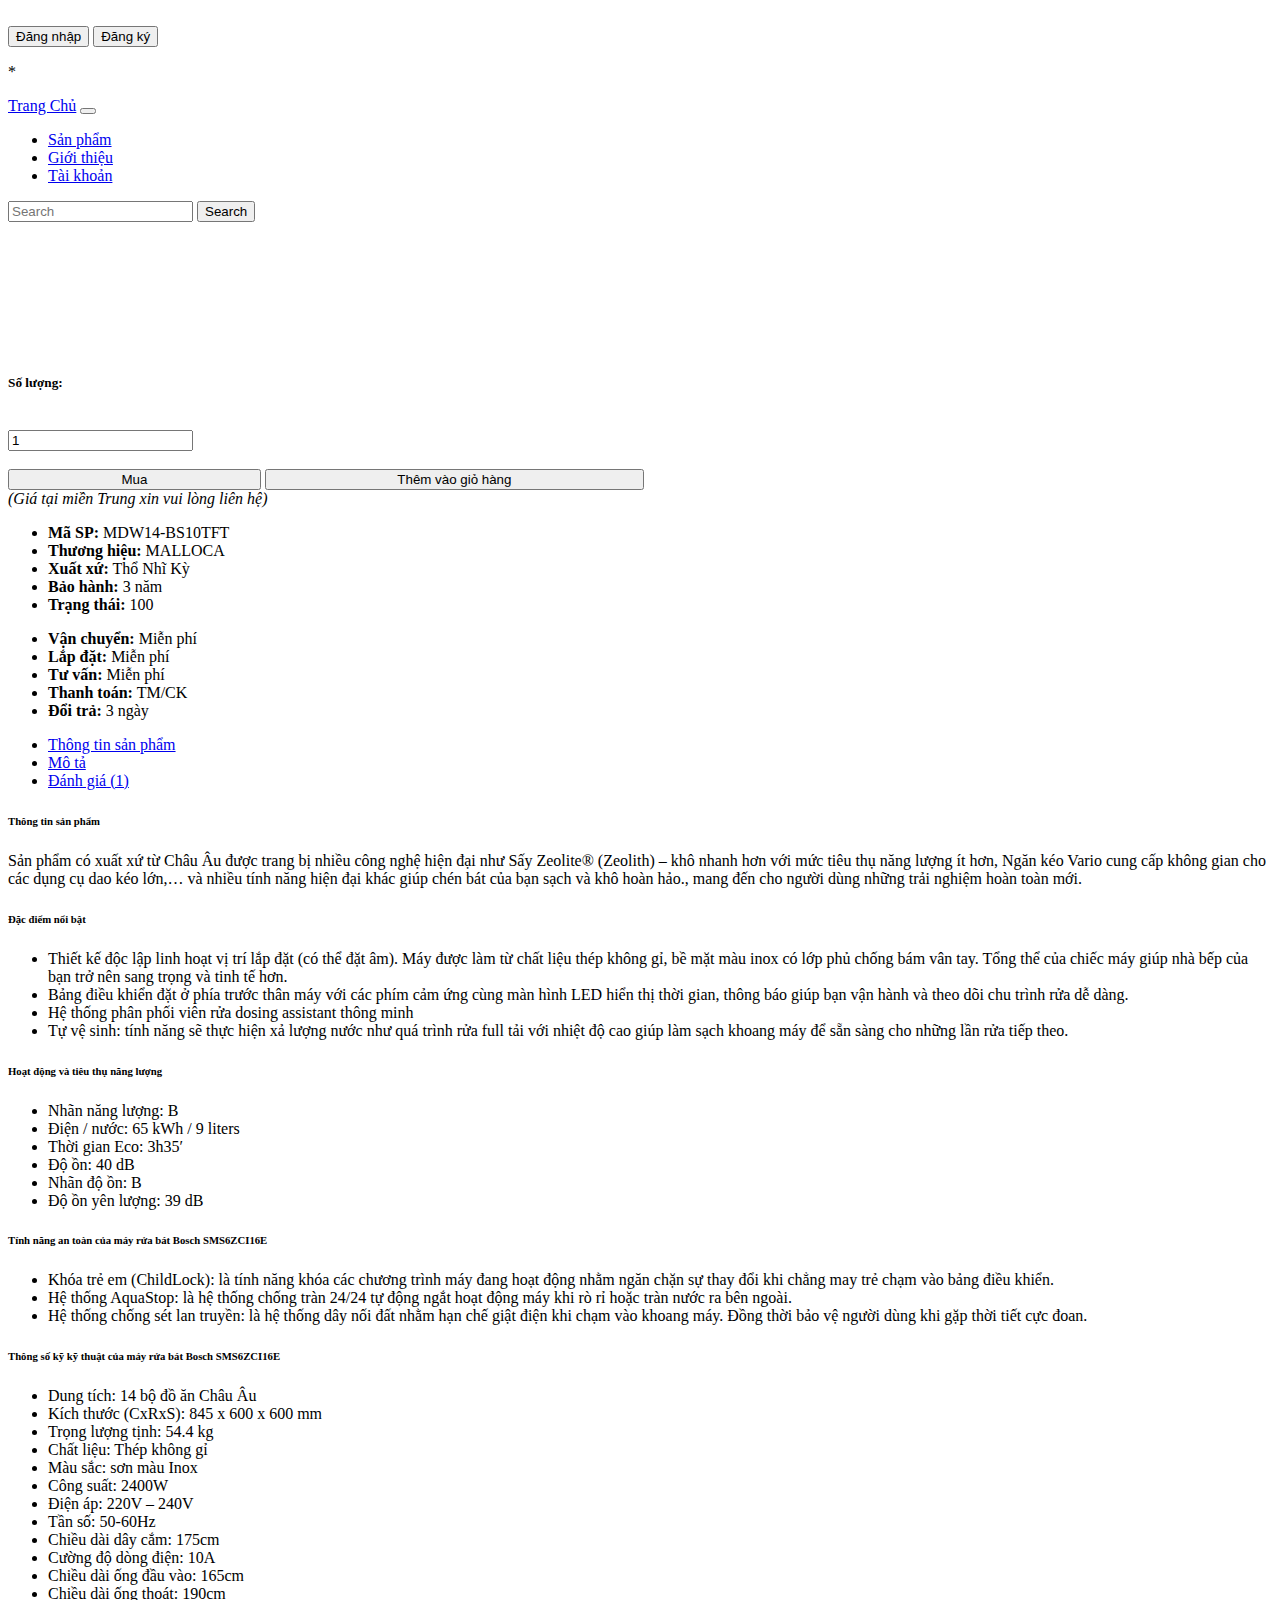
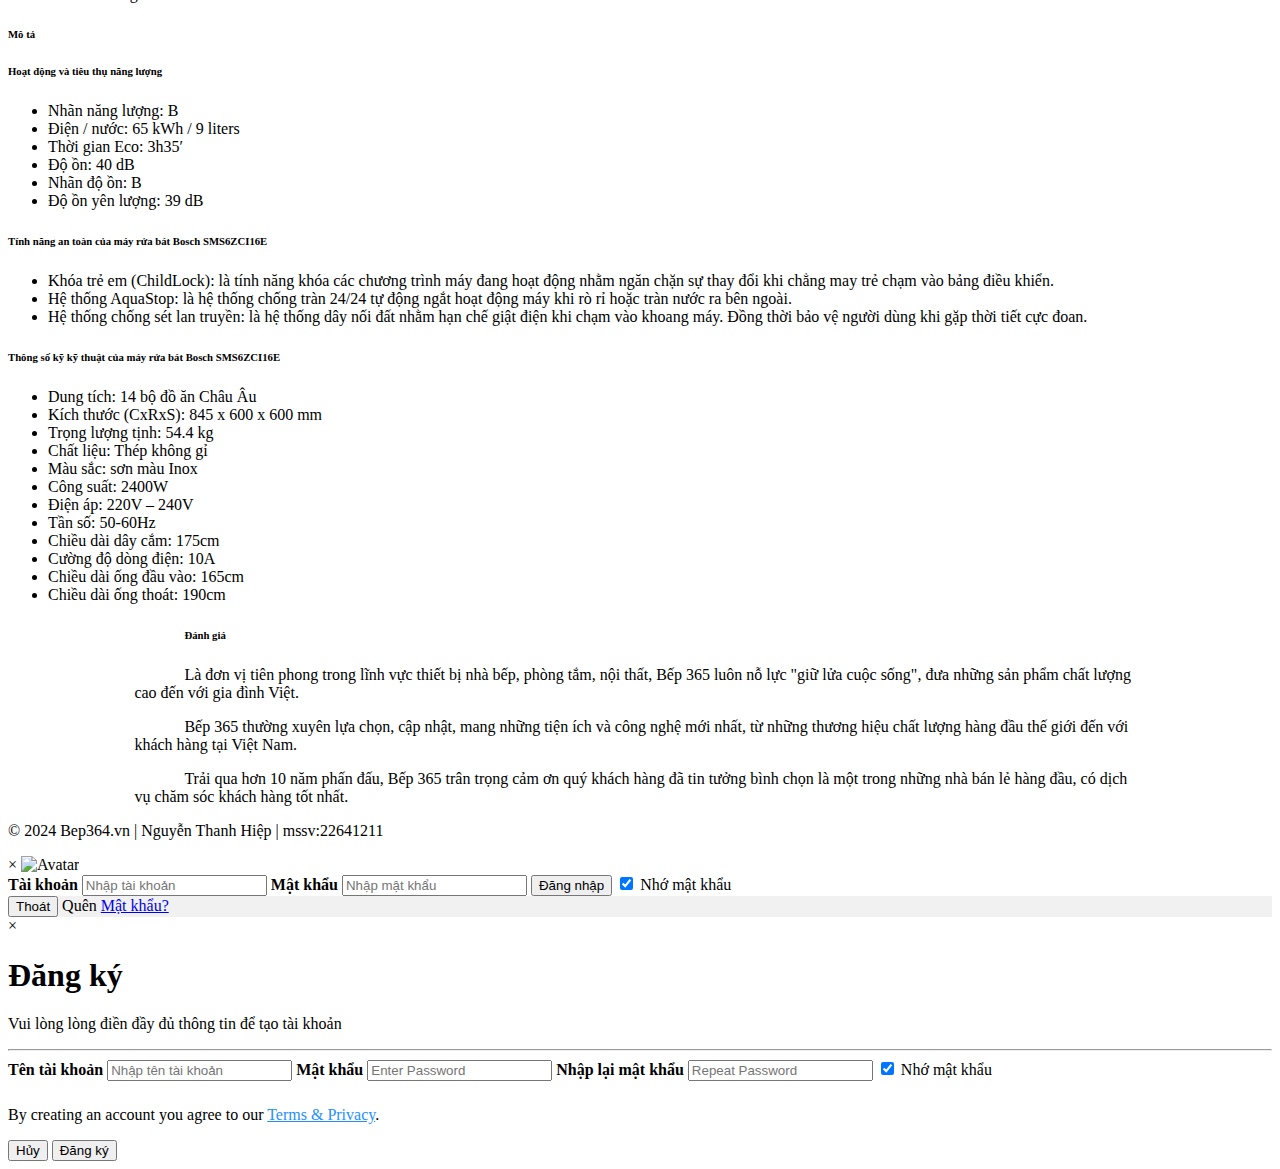
==== commit 094ef9f9: "lần commit 4" ====
--- a/html/chitiet.html
+++ b/html/chitiet.html
@@ -4,14 +4,14 @@
     <meta charset="UTF-8">
     <meta name="viewport" content="width=device-width, initial-scale=1.0">
     <title>Chi Tiết Sản Phẩm</title>
-    <link href="/bootstrap-5.0.2-dist/css/bootstrap.min.css" rel="stylesheet">
-    <link rel="stylesheet" href="/css/taiKhoan.css">
-    <link rel="stylesheet" href="/bootstrap/elegant-icons.css">
-    <script src="/bootstrap/jquery-3.7.1.min.js"></script>
-    <script src="/bootstrap/bootstrap.min copy.js"></script>
-    <script src="/bootstrap-5.0.2-dist/js/bootstrap.bundle.js"></script>  
-    <script src="/bootstrap/jquery.nice-select.min.js"></script>
-    <link rel="stylesheet" href="/css/chitiet.css">
+    <link href="BaiTapLonCNWeb/bootstrap-5.0.2-dist/css/bootstrap.min.css" rel="stylesheet">
+    <link rel="stylesheet" href="BaiTapLonCNWeb/css/taiKhoan.css">
+    <link rel="stylesheet" href="BaiTapLonCNWeb/bootstrap/elegant-icons.css">
+    <script src="BaiTapLonCNWeb/bootstrap/jquery-3.7.1.min.js"></script>
+    <script src="BaiTapLonCNWeb/bootstrap/bootstrap.min copy.js"></script>
+    <script src="BaiTapLonCNWeb/bootstrap-5.0.2-dist/js/bootstrap.bundle.js"></script>  
+    <script src="BaiTapLonCNWeb/bootstrap/jquery.nice-select.min.js"></script>
+    <link rel="BaiTapLonCNWebstylesheet" href="/css/chitiet.css">
 </head>
 <body>
     <div class="container">
@@ -19,7 +19,7 @@
             <header>
                 <div class="row">
                   <div class="col-10">
-                    <img src="/img/Logo-removebg-preview.png" alt="">
+                    <img src="BaiTapLonCNWeb/img/Logo-removebg-preview.png" alt="">
                   </div>
                   <div class="col-2 btnLog">
                     <button class="nut1" onclick="document.getElementById('id01').style.display='block'">Đăng nhập</button>
@@ -32,20 +32,20 @@
         <div class="row">
             <nav class="navbar navbar-expand-sm navbar-dark bg-dark">
                 <div class="container-fluid">
-                  <a class="navbar-brand" href="/html/index.html">Trang Chủ</a>
+                  <a class="navbar-brand" href="BaiTapLonCNWeb/index.html">Trang Chủ</a>
                   <button class="navbar-toggler" type="button" data-bs-toggle="collapse" data-bs-target="#mynavbar">
                     <span class="navbar-toggler-icon"></span>
                   </button>
                   <div class="collapse navbar-collapse" id="mynavbar">
                     <ul class="navbar-nav me-auto">
                       <li class="nav-item">
-                        <a class="nav-link" href="/html/sanpham.html">Sản phẩm</a>
+                        <a class="nav-link" href="BaiTapLonCNWeb/html/sanpham.html">Sản phẩm</a>
                       </li>
                       <li class="nav-item">
-                        <a class="nav-link" href="/html/gioithieu.html">Giới thiệu</a>
+                        <a class="nav-link" href="BaiTapLonCNWeb/html/gioithieu.html">Giới thiệu</a>
                       </li>
                       <li class="nav-item">
-                        <a class="nav-link" href="/html/taiKhoan.html">Tài khoản</a>
+                        <a class="nav-link" href="BaiTapLonCNWeb/html/taiKhoan.html">Tài khoản</a>
                       </li>
                     </ul>
                     <form class="d-flex">
@@ -247,7 +247,7 @@
             <form class="modal-content animate" id="loginForm">
               <div class="imgcontainer">
                 <span onclick="document.getElementById('id01').style.display='none'" class="close" title="Close Modal">&times;</span>
-                <img src="/img/avatar.png" alt="Avatar" class="avatar">
+                <img src="BaiTapLonCNWeb/img/avatar.png" alt="Avatar" class="avatar">
               </div>
           
               <div class="container" id="moda-container">
@@ -301,9 +301,9 @@
             </form>
           </div>
             <!-- Cập nhật phần script của bạn -->
-        <script src="/js/taiKhoanHome.js"></script>
+        <script src="BaiTapLonCNWeb/js/taiKhoanHome.js"></script>
     </div>
-    <script src="/js/chitiet.js"></script>
+    <script src="BaiTapLonCNWeb/js/chitiet.js"></script>
     <script>
         // Lấy thông tin sản phẩm từ Local Storage
         const img = localStorage.getItem("productImg");
